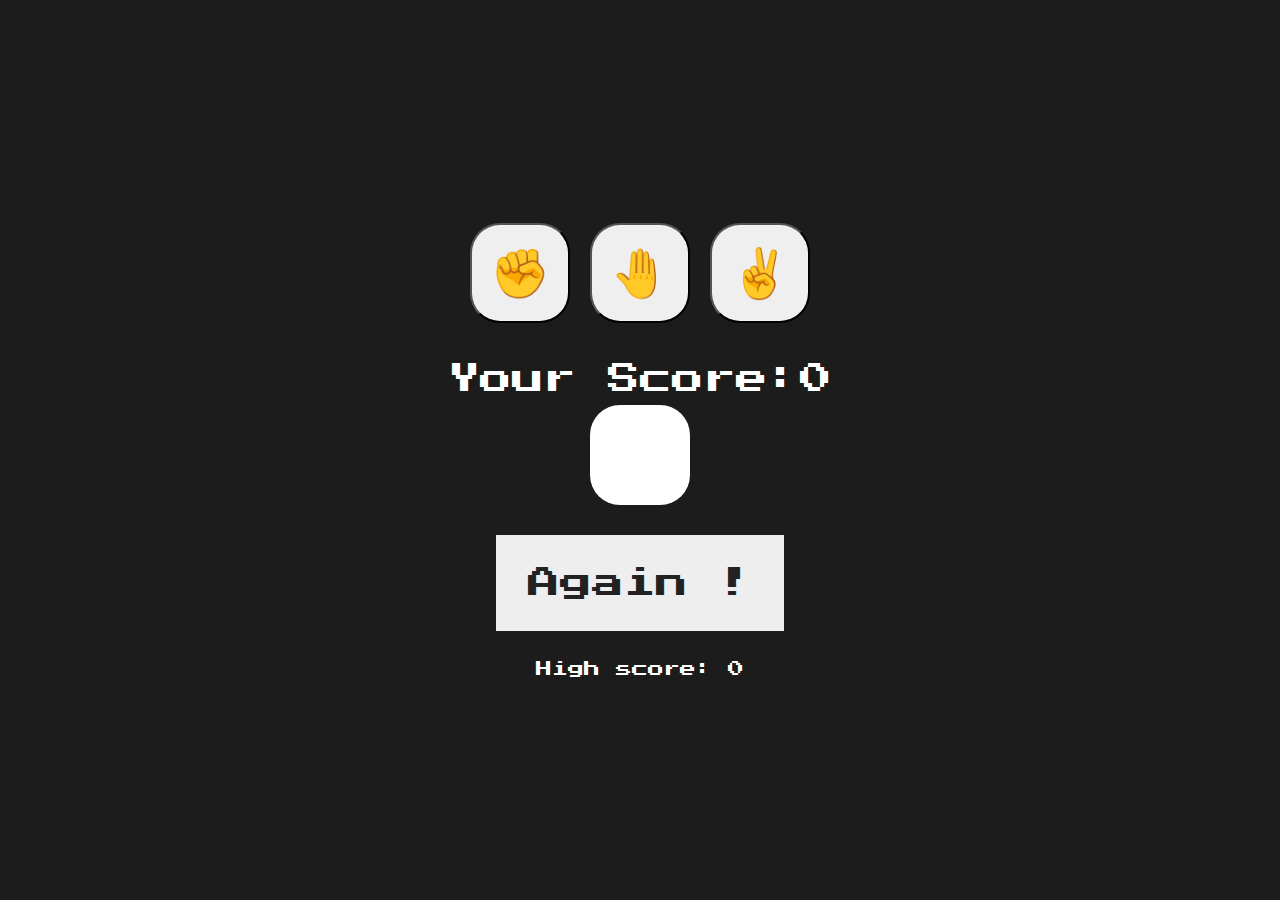
==== index.html @ a2495afa "Merge pull request #24 from Manish9823/patch-1" ====
<!DOCTYPE html>
<html lang="en">

<head>
  <meta charset="utf-8">
  <meta http-equiv="X-UA-Compatible" content="IE=edge">
  <meta name="viewport" content="width=device-width, initial-scale=1.0">
  <title>RockPaperScissors</title>
  <link rel="icon" type="image/x-icon" href="img/favicon.ico">
  <link href="style.css" rel="stylesheet" type="text/css" />
</head>

<body>
  <div class="wrapper">
    <div class="buttons">
      <button class="rpsButton" value="Rock" onclick="getResult()">✊</button>
      <button class="rpsButton" value="Paper" onclick="getResult()">🤚</button>
      <button class="rpsButton" value="Scissors" onclick="getResult()">✌</button>
    </div>

    <div class="resultContainer">
      <div id = "scoreContainer">
        <div id = "yourScore">Your Score:  </div>
        <div id="player-score">0</div>
      </div>
      <div id = "handsdiv">
        <div id="hands"></div>
      </div>
      <div id="result"></div>
      <button id='endGameButton'>Again !</button>
    </div>

    <div id="highScore">High score: 0</div>
  </div>

  <script src="script.js"></script>
</body>

</html>
---- style.css ----
@import url('https://fonts.googleapis.com/css?family=Press+Start+2P&display=swap');

html, body {
  font-family: 'Press Start 2P', sans-serif;
  height: 100%;
  width: 100%;
  padding: 0;
  margin:0;
  box-sizing: border-box;
}

.wrapper {
  background: #1c1c1c;
  color: white;
  display: flex;
  align-items: center;
  justify-content: center;
  width: 100%;
  height: 100%;
  flex-direction: column;
}

.buttons {
  display: flex;
  gap: 20px;
}

.rpsButton {
  height: 100px;
  width: 100px;
  font-size: 48px;
  border-radius: 30px;
  cursor: pointer; 
}

.rpsButton:hover{
  background-color:#a7fbd4; 
  border-width:4px;
  border-color:#f8a0e5;
}

.rpsButton:active {
  transform: translate(0px, 5px);
  -webkit-transform: translate(0px, 5px);
/*   box-shadow: 0px 1px 0px 0px; */
}    

#endGameButton{
  border: none;
  background-color: #eee;
  color: #222;
  font-size: 2rem;
  font-family: inherit;
  padding: 2rem 2rem;
  cursor: pointer; 
}

#endGameButton:hover{
    background-color:#e36666;
}

#endGameButton:active {
  transform: translate(0px, 5px);
  -webkit-transform: translate(0px, 5px);
  box-shadow: 0px 1px 0px 0px;
}    

.resultContainer {
  font-size: 2rem;
  text-align: center;
  margin: 30px auto;
}

#handsdiv{
  height: 100px;
  width: 100px;
  font-size: 48px;
  border-radius: 30px;
  background-color:white;
  padding: auto;
  margin:auto;
  color:white
}

#scoreContainer{
  display:flex;
  margin: 10px auto;
}

#result {
  margin-bottom: 30px;
}

.start-item{
   position: fixed;
   top: 70px;
   left: 90px;
}

.start-button{
    height: 40px;
    border: 2px transparent solid;
    border-radius: 25px;
    background-color: #EF8CF6;
}
.start-link{
  text-decoration: none;
  color: #080808;
}
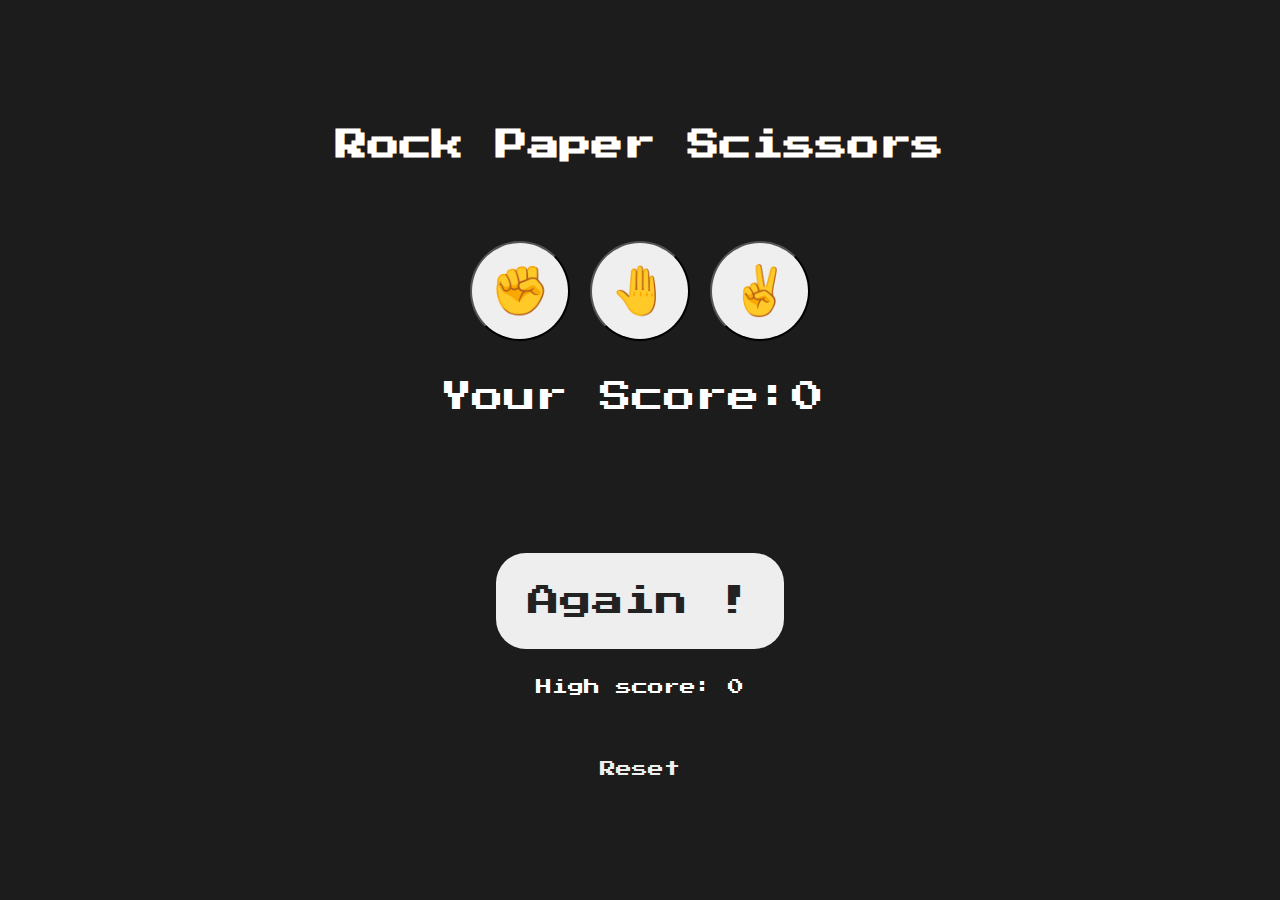
==== commit beb2bd6d: "Merge pull request #30 from NeoPrint3D/main" ====
--- a/index.html
+++ b/index.html
@@ -1,39 +1,48 @@
 <!DOCTYPE html>
 <html lang="en">
+  <head>
+    <meta charset="utf-8" />
+    <meta http-equiv="X-UA-Compatible" content="IE=edge" />
+    <meta name="viewport" content="width=device-width, initial-scale=1.0" />
+    <title>RockPaperScissors</title>
+    <link rel="icon" type="image/x-icon" href="img/favicon.ico" />
+    <link href="style.css" rel="stylesheet" type="text/css" />
+  </head>
 
-<head>
-  <meta charset="utf-8">
-  <meta http-equiv="X-UA-Compatible" content="IE=edge">
-  <meta name="viewport" content="width=device-width, initial-scale=1.0">
-  <title>RockPaperScissors</title>
-  <link rel="icon" type="image/x-icon" href="img/favicon.ico">
-  <link href="style.css" rel="stylesheet" type="text/css" />
-</head>
+  <body>
+    <div class="wrapper">
+      <div class="wrapper-child">
+        <h1 style="margin-bottom: 5rem">Rock Paper Scissors</h1>
+        <div class="buttons">
+          <button class="rpsButton" value="Rock" onclick="getResult()">
+            ✊
+          </button>
+          <button class="rpsButton" value="Paper" onclick="getResult()">
+            🤚
+          </button>
+          <button class="rpsButton" value="Scissors" onclick="getResult()">
+            ✌
+          </button>
+        </div>
 
-<body>
-  <div class="wrapper">
-    <div class="buttons">
-      <button class="rpsButton" value="Rock" onclick="getResult()">✊</button>
-      <button class="rpsButton" value="Paper" onclick="getResult()">🤚</button>
-      <button class="rpsButton" value="Scissors" onclick="getResult()">✌</button>
+        <div class="resultContainer">
+          <div id="scoreContainer">
+            <div id="yourScore">Your Score:</div>
+            <div id="player-score">0</div>
+          </div>
+          <div id="handsdiv">
+            <div id="hands"></div>
+          </div>
+          <div id="result"></div>
+          <button id="endGameButton">Again !</button>
+        </div>
+
+        <div id="highScore" style="margin-bottom: 50px">High score: 0</div>
+
+        <button id="resetButton">Reset</button>
+      </div>
     </div>
 
-    <div class="resultContainer">
-      <div id = "scoreContainer">
-        <div id = "yourScore">Your Score:  </div>
-        <div id="player-score">0</div>
-      </div>
-      <div id = "handsdiv">
-        <div id="hands"></div>
-      </div>
-      <div id="result"></div>
-      <button id='endGameButton'>Again !</button>
-    </div>
-
-    <div id="highScore">High score: 0</div>
-  </div>
-
-  <script src="script.js"></script>
-</body>
-
+    <script src="script.js"></script>
+  </body>
 </html>
--- a/style.css
+++ b/style.css
@@ -1,11 +1,12 @@
-@import url('https://fonts.googleapis.com/css?family=Press+Start+2P&display=swap');
+@import url("https://fonts.googleapis.com/css?family=Press+Start+2P&display=swap");
 
-html, body {
-  font-family: 'Press Start 2P', sans-serif;
+html,
+body {
+  font-family: "Press Start 2P", sans-serif;
   height: 100%;
   width: 100%;
   padding: 0;
-  margin:0;
+  margin: 0;
   box-sizing: border-box;
 }
 
@@ -20,6 +21,16 @@
   flex-direction: column;
 }
 
+.wrapper-child {
+  display: flex;
+  align-items: center;
+  justify-content: center;
+  width: 100%;
+  height: 100%;
+  flex-direction: column;
+  animation: fadeIn 3s ease-in 1s;
+}
+
 .buttons {
   display: flex;
   gap: 20px;
@@ -29,41 +40,68 @@
   height: 100px;
   width: 100px;
   font-size: 48px;
-  border-radius: 30px;
-  cursor: pointer; 
+  border-radius: 100px;
+  cursor: pointer;
 }
 
-.rpsButton:hover{
-  background-color:#a7fbd4; 
-  border-width:4px;
-  border-color:#f8a0e5;
+.rpsButton:hover {
+  background-color: #a7fbd4;
+  border-width: 4px;
+  border-color: #f8a0e5;
 }
 
 .rpsButton:active {
   transform: translate(0px, 5px);
   -webkit-transform: translate(0px, 5px);
-/*   box-shadow: 0px 1px 0px 0px; */
-}    
+  transition: all 0.3s ease;
+  /*   box-shadow: 0px 1px 0px 0px; */
+}
 
-#endGameButton{
+#endGameButton {
   border: none;
   background-color: #eee;
   color: #222;
   font-size: 2rem;
-  font-family: inherit;
+  font-family: "Press Start 2P", sans-serif;
   padding: 2rem 2rem;
-  cursor: pointer; 
+  cursor: pointer;
+  border-radius: 30px;
 }
 
-#endGameButton:hover{
-    background-color:#e36666;
+#endGameButton:hover {
+  background-color: #e36666;
+  border-width: 4px;
+  border-color: #f8a0e5;
+  transition: all 0.3s ease;
 }
 
 #endGameButton:active {
-  transform: translate(0px, 5px);
-  -webkit-transform: translate(0px, 5px);
-  box-shadow: 0px 1px 0px 0px;
-}    
+  background-color: #b35050;
+  border-width: 4px;
+  border-color: #f8a0e5;
+}
+#endGameButton:focus {
+  box-shadow: #d6d6e7 0 0 0 1.5px inset, rgba(45, 35, 66, 0.4) 0 2px 4px,
+    rgba(45, 35, 66, 0.3) 0 7px 13px -3px, #d6d6e7 0 -3px 0 inset;
+}
+
+#resetButton {
+  border: none;
+  background-color: #1c1c1c;
+  color: #eee;
+  font-size: 1rem;
+  font-family: "Press Start 2P", sans-serif;
+  padding: 1rem 1rem;
+  cursor: pointer;
+  border-radius: 30px;
+}
+
+#resetButton:hover {
+  color: grey;
+  border-width: 4px;
+  border-color: #f8a0e5;
+  transition: all 0.3s ease;
+}
 
 .resultContainer {
   font-size: 2rem;
@@ -71,19 +109,18 @@
   margin: 30px auto;
 }
 
-#handsdiv{
+#handsdiv {
   height: 100px;
-  width: 100px;
+  width: 400px;
   font-size: 48px;
   border-radius: 30px;
-  background-color:white;
   padding: auto;
-  margin:auto;
-  color:white
+  margin: auto;
+  color: white;
 }
 
-#scoreContainer{
-  display:flex;
+#scoreContainer {
+  display: flex;
   margin: 10px auto;
 }
 
@@ -91,19 +128,11 @@
   margin-bottom: 30px;
 }
 
-.start-item{
-   position: fixed;
-   top: 70px;
-   left: 90px;
+@keyframes fadeIn {
+  0% {
+    opacity: 0;
+  }
+  100% {
+    opacity: 1;
+  }
 }
-
-.start-button{
-    height: 40px;
-    border: 2px transparent solid;
-    border-radius: 25px;
-    background-color: #EF8CF6;
-}
-.start-link{
-  text-decoration: none;
-  color: #080808;
-}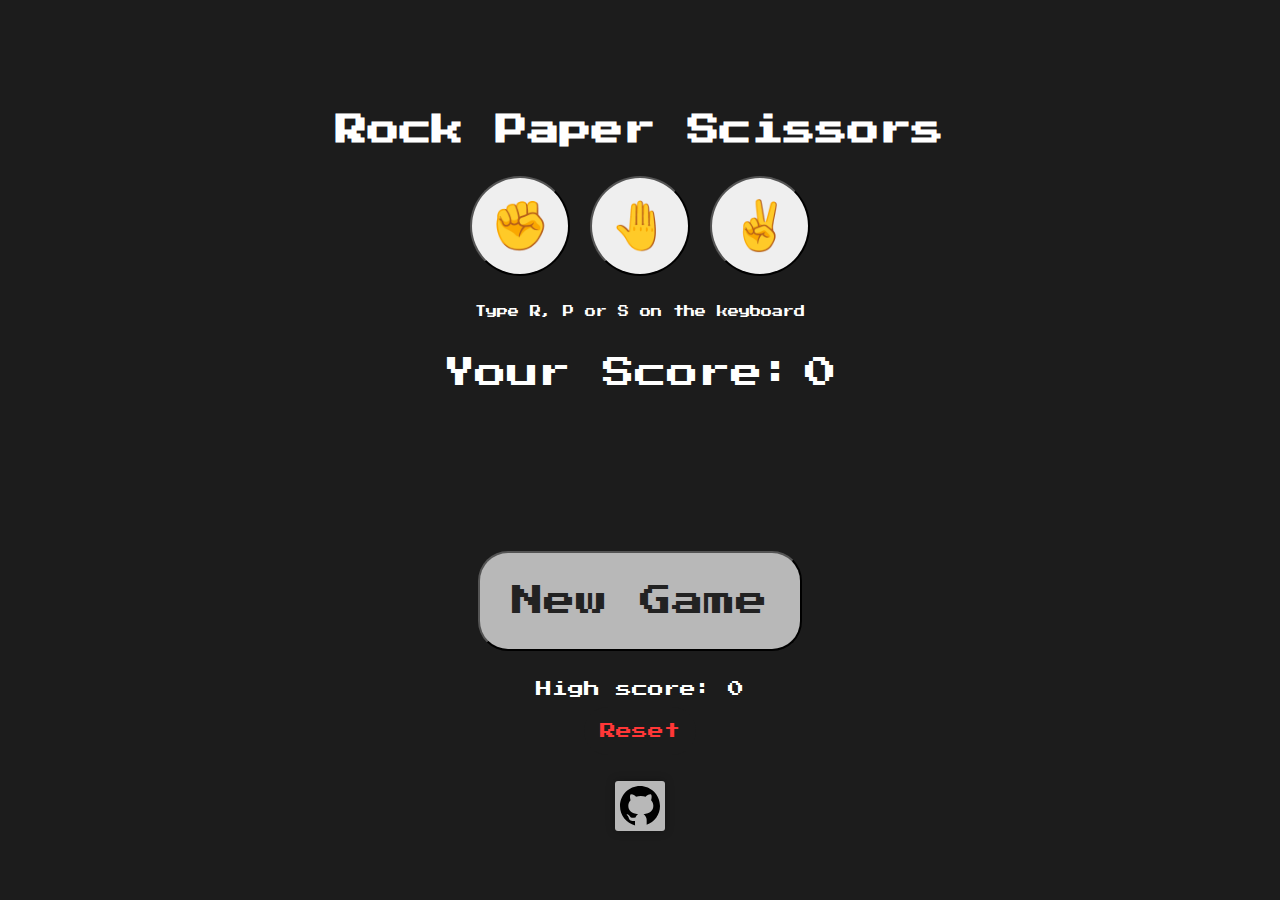
==== commit 3f3bc093: "update github icon in fotter" ====
--- a/index.html
+++ b/index.html
@@ -1,48 +1,66 @@
 <!DOCTYPE html>
 <html lang="en">
-  <head>
-    <meta charset="utf-8" />
-    <meta http-equiv="X-UA-Compatible" content="IE=edge" />
-    <meta name="viewport" content="width=device-width, initial-scale=1.0" />
-    <title>RockPaperScissors</title>
-    <link rel="icon" type="image/x-icon" href="img/favicon.ico" />
-    <link href="style.css" rel="stylesheet" type="text/css" />
-  </head>
 
-  <body>
-    <div class="wrapper">
-      <div class="wrapper-child">
-        <h1 style="margin-bottom: 5rem">Rock Paper Scissors</h1>
-        <div class="buttons">
-          <button class="rpsButton" value="Rock" onclick="getResult()">
-            ✊
-          </button>
-          <button class="rpsButton" value="Paper" onclick="getResult()">
-            🤚
-          </button>
-          <button class="rpsButton" value="Scissors" onclick="getResult()">
-            ✌
-          </button>
+<head>
+  <meta charset="utf-8">
+  <meta http-equiv="X-UA-Compatible" content="IE=edge">
+  <meta name="viewport" content="width=device-width, initial-scale=1.0">
+  <title>RockPaperScissors</title>
+  <link rel="icon" type="image/x-icon" href="img/favicon.ico">
+  <link href="style.css" rel="stylesheet" type="text/css" />
+</head>
+
+<body onload="setZero()">
+  <div class="wrapper">
+    <div class="wrapper-child">
+      <h1 id="heading">Rock Paper Scissors</h1>
+      <div class="buttons">
+        <button class="rpsButton" value="Rock" onclick="getResult()">
+          ✊
+        </button>
+        <button class="rpsButton" value="Paper" onclick="getResult()">
+          🤚
+        </button>
+        <button class="rpsButton" value="Scissors" onclick="getResult()">
+          ✌
+        </button>
+      </div>
+
+      <div id="keyboard-tip">Type R, P or S on the keyboard</div>
+
+      <div class="resultContainer">
+        <div id="scoreContainer">
+          <div id="yourScore">Your Score: </div>
+          <div id="player-score">0</div>
         </div>
+        <div id="handsdiv">
+          <div id="hands"></div>
+        </div>
+        <div id="result"></div>
+        <div id="end-game-button-div">
+          <button id='endGameButton'>New Game</button>
+        </div>
+      </div>
 
-        <div class="resultContainer">
-          <div id="scoreContainer">
-            <div id="yourScore">Your Score:</div>
-            <div id="player-score">0</div>
+      <div id="highScore" style="margin-bottom: 10px;">High score: 0</div>
+
+      <button id='resetButton'>Reset</button>
+      <ul class="github-icon-container">
+        <li class="github">
+          <svg xmlns="http://www.w3.org/2000/svg" viewBox="0 0 30 30" width={24} height={24}>
+            <path
+              d="M15 3C8.373 3 3 8.373 3 15c0 5.623 3.872 10.328 9.092 11.63a1.751 1.751 0 0 1-.092-.583v-2.051h-1.508c-.821 0-1.551-.353-1.905-1.009-.393-.729-.461-1.844-1.435-2.526-.289-.227-.069-.486.264-.451.615.174 1.125.596 1.605 1.222.478.627.703.769 1.596.769.433 0 1.081-.025 1.691-.121.328-.833.895-1.6 1.588-1.962-3.996-.411-5.903-2.399-5.903-5.098 0-1.162.495-2.286 1.336-3.233-.276-.94-.623-2.857.106-3.587 1.798 0 2.885 1.166 3.146 1.481A8.993 8.993 0 0 1 15.495 9c1.036 0 2.024.174 2.922.483C18.675 9.17 19.763 8 21.565 8c.732.731.381 2.656.102 3.594.836.945 1.328 2.066 1.328 3.226 0 2.697-1.904 4.684-5.894 5.097C18.199 20.49 19 22.1 19 23.313v2.734c0 .104-.023.179-.035.268C23.641 24.676 27 20.236 27 15c0-6.627-5.373-12-12-12z" />
+          </svg>
+          <div class="slider">
+            <p>View on GitHub</p>
           </div>
-          <div id="handsdiv">
-            <div id="hands"></div>
-          </div>
-          <div id="result"></div>
-          <button id="endGameButton">Again !</button>
-        </div>
+        </li>
+      </ul>
+    </div>
+  </div>
 
-        <div id="highScore" style="margin-bottom: 50px">High score: 0</div>
 
-        <button id="resetButton">Reset</button>
-      </div>
-    </div>
+  <script src="script.js"></script>
+</body>
 
-    <script src="script.js"></script>
-  </body>
-</html>
+</html>--- a/style.css
+++ b/style.css
@@ -7,33 +7,44 @@
   width: 100%;
   padding: 0;
   margin: 0;
+  background: #1c1c1c;
+  text-align: center;
   box-sizing: border-box;
+}
+
+#heading {
+  /* border: 2px solid yellow; */
+  padding-top: 40px;
+  margin-top: 30px;
+  margin-bottom: 30px;
 }
 
 .wrapper {
   background: #1c1c1c;
   color: white;
+  display: flex;
+  align-items: center;
+  justify-content: center;
+  width: 80%;
+  margin: auto;
+  height: 100%;
+  flex-direction: column;
+}
+
+.wrapper-child {
   display: flex;
   align-items: center;
   justify-content: center;
   width: 100%;
   height: 100%;
   flex-direction: column;
-}
-
-.wrapper-child {
-  display: flex;
-  align-items: center;
-  justify-content: center;
-  width: 100%;
-  height: 100%;
-  flex-direction: column;
-  animation: fadeIn 3s ease-in 1s;
+  /* animation: fadeIn 3s ease-in 1s; */
 }
 
 .buttons {
   display: flex;
   gap: 20px;
+  /* border: 2px solid green; */
 }
 
 .rpsButton {
@@ -51,44 +62,135 @@
 }
 
 .rpsButton:active {
+  background-color: #6ca389;
   transform: translate(0px, 5px);
   -webkit-transform: translate(0px, 5px);
   transition: all 0.3s ease;
   /*   box-shadow: 0px 1px 0px 0px; */
 }
+/*  */
+ul {
+  list-style: none;
+  padding: 0px;
+  transition: all 0.5s 0.3s ease;
+}
+
+ul li {
+  width: 50px;
+  height: 50px;
+  position: relative;
+  background-color: rgb(184, 184, 184);
+  margin: 10px 0;
+  cursor: pointer;
+  border-radius: 3px;
+  box-shadow: 0 0 10px rgba(0, 0, 0, 0.3);
+}
+
+ul li .fa {
+  position: absolute;
+  top: 50%;
+  left: 50%;
+  transform: translate(-50%, -50%);
+  font-size: 20px;
+  color: #fff;
+}
+
+ul li.github {
+  background-color: rgb(184, 184, 184);
+}
+
+.slider {
+  content: "";
+  position: absolute;
+  top: 0;
+  left: 51px;
+  width: 0px;
+  height: 50px;
+  background-color: rgb(184, 184, 184);
+  border-radius: 3px;
+  transition: all 0.5s 0.3s ease;
+}
+
+.slider p {
+  text-transform: uppercase;
+  font-size: 0.7rem;
+  font-weight: 900;
+  color: black;
+  text-align: center;
+  line-height: 50px;
+  opacity: 0;
+  margin: 0px;
+  display: none;
+  transition: all 2s ease;
+}
+
+ul li:hover .slider {
+  width: 180px;
+  transition: all 0.5s ease;
+}
+
+ul li:hover .slider p {
+  opacity: 1;
+  transition: all 3s ease;
+  display: block;
+}
+
+ul li:hover .github-icon-container {
+  margin: 0px 0px 0px -181px;
+  transition: all 3s ease;
+}
+
+/*  */
+
+#githubButton {
+  background-color: rgb(184, 184, 184);
+  color: #222;
+  font-size: 1rem;
+  margin: auto;
+  font-family: "Press Start 2P", sans-serif;
+  padding: 18rem 1rem;
+  cursor: pointer;
+  border-radius: 30px;
+  height: 100px;
+}
+
+#end-game-button-div {
+  margin: 20px auto 0px;
+  /* border: 2px solid yellow; */
+}
 
 #endGameButton {
-  border: none;
-  background-color: #eee;
+  background-color: rgb(184, 184, 184);
   color: #222;
   font-size: 2rem;
+  margin: auto;
   font-family: "Press Start 2P", sans-serif;
   padding: 2rem 2rem;
   cursor: pointer;
   border-radius: 30px;
+  height: 100px;
 }
 
 #endGameButton:hover {
-  background-color: #e36666;
-  border-width: 4px;
-  border-color: #f8a0e5;
+  background-color: #ff5d5d;
+  border-width: 4px;
+  border-color: #d16fbb;
   transition: all 0.3s ease;
 }
 
 #endGameButton:active {
-  background-color: #b35050;
-  border-width: 4px;
-  border-color: #f8a0e5;
-}
-#endGameButton:focus {
-  box-shadow: #d6d6e7 0 0 0 1.5px inset, rgba(45, 35, 66, 0.4) 0 2px 4px,
-    rgba(45, 35, 66, 0.3) 0 7px 13px -3px, #d6d6e7 0 -3px 0 inset;
+  background-color: #ba4646;
+  border-width: 4px;
+  border-color: #f2a1e0;
+  transform: translate(0px, 5px);
+  -webkit-transform: translate(0px, 5px);
+  transition: all 0.3s ease;
 }
 
 #resetButton {
   border: none;
   background-color: #1c1c1c;
-  color: #eee;
+  color: #ff3737;
   font-size: 1rem;
   font-family: "Press Start 2P", sans-serif;
   padding: 1rem 1rem;
@@ -97,42 +199,47 @@
 }
 
 #resetButton:hover {
-  color: grey;
+  color: #cd0d0d;
   border-width: 4px;
   border-color: #f8a0e5;
   transition: all 0.3s ease;
+}
+
+#keyboard-tip {
+  margin: 30px auto 0px;
+  font-size: 0.7rem;
+  /* border: 2px solid red; */
 }
 
 .resultContainer {
   font-size: 2rem;
   text-align: center;
-  margin: 30px auto;
+  margin: 40px auto 30px;
+  /* border: 2px solid red; */
 }
 
 #handsdiv {
-  height: 100px;
-  width: 400px;
+  height: 70px;
+  width: 243px;
   font-size: 48px;
   border-radius: 30px;
-  padding: auto;
-  margin: auto;
+  padding: 0px;
+  margin: 20px auto;
   color: white;
+  /* border: 2px solid brown; */
 }
 
 #scoreContainer {
   display: flex;
-  margin: 10px auto;
+  margin: auto;
+  /* border: 2px solid blue; */
+}
+
+#yourScore {
+  margin-right: 10px;
 }
 
 #result {
-  margin-bottom: 30px;
-}
-
-@keyframes fadeIn {
-  0% {
-    opacity: 0;
-  }
-  100% {
-    opacity: 1;
-  }
-}
+  /* border: 2px solid green; */
+  height: 32px;
+}
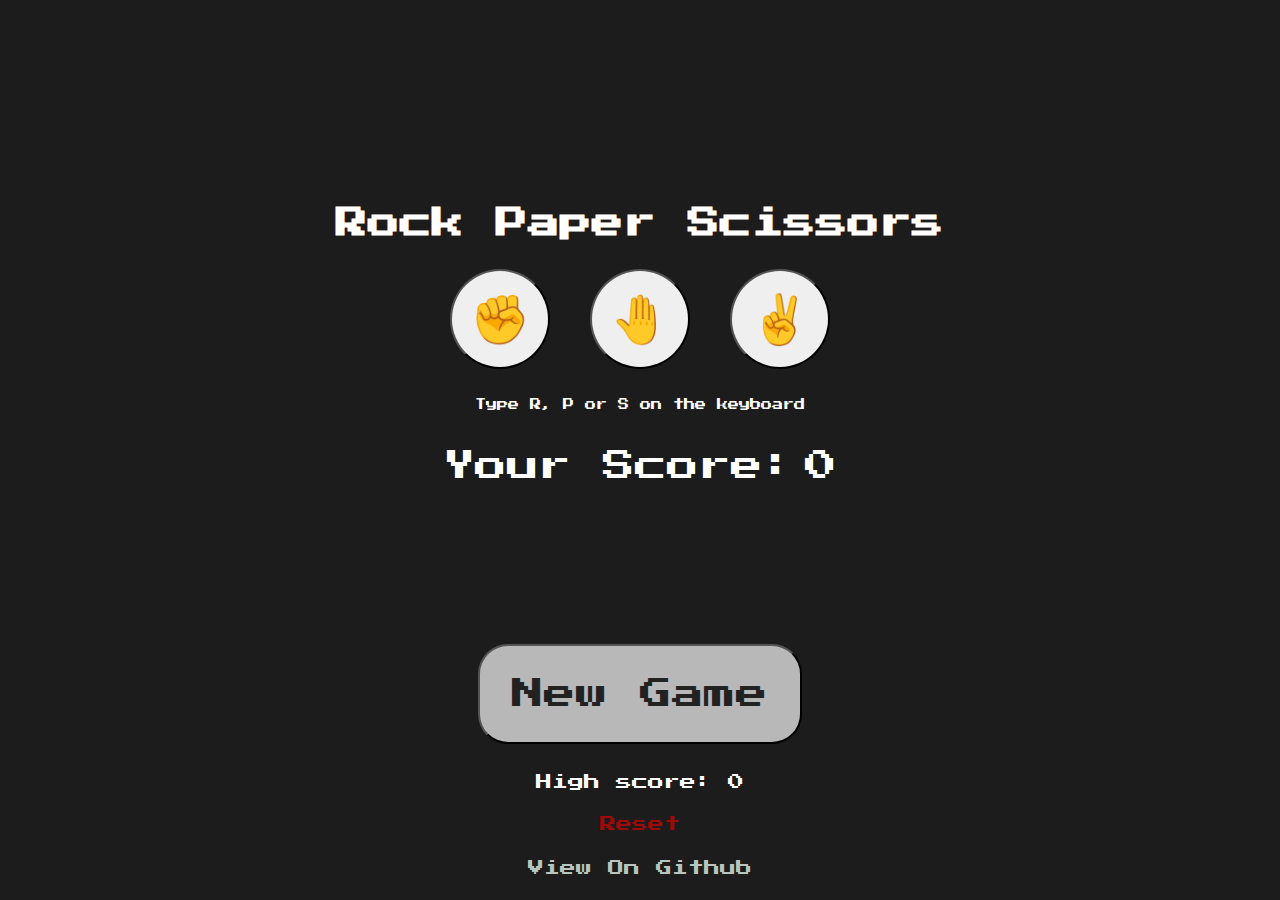
==== commit 5f07eff1: "Fixed Consistency in Desktop Mode" ====
--- a/index.html
+++ b/index.html
@@ -2,65 +2,58 @@
 <html lang="en">
 
 <head>
-  <meta charset="utf-8">
-  <meta http-equiv="X-UA-Compatible" content="IE=edge">
-  <meta name="viewport" content="width=device-width, initial-scale=1.0">
-  <title>RockPaperScissors</title>
-  <link rel="icon" type="image/x-icon" href="img/favicon.ico">
-  <link href="style.css" rel="stylesheet" type="text/css" />
+    <meta charset="utf-8" />
+    <meta http-equiv="X-UA-Compatible" content="IE=edge" />
+    <meta name="viewport" content="width=device-width, initial-scale=1.0" />
+    <title>RockPaperScissors</title>
+    <link rel="icon" type="image/x-icon" href="img/favicon.ico" />
+    <link href="style.css" rel="stylesheet" type="text/css" />
 </head>
 
 <body onload="setZero()">
-  <div class="wrapper">
-    <div class="wrapper-child">
-      <h1 id="heading">Rock Paper Scissors</h1>
-      <div class="buttons">
-        <button class="rpsButton" value="Rock" onclick="getResult()">
-          ✊
-        </button>
-        <button class="rpsButton" value="Paper" onclick="getResult()">
-          🤚
-        </button>
-        <button class="rpsButton" value="Scissors" onclick="getResult()">
-          ✌
-        </button>
-      </div>
+    <div class="wrapper">
+        <div class="wrapper-child">
+            <div class="wrapper-child">
+                <h1 id="heading">Rock Paper Scissors</h1>
+              </div>
+            <div class="buttons">
+                <button class="rpsButton" value="Rock" onclick="getResult()">
+            ✊
+          </button>
+                <button class="rpsButton" value="Paper" onclick="getResult()">
+            🤚
+          </button>
+                <button class="rpsButton" value="Scissors" onclick="getResult()">
+            ✌
+          </button>
+            </div>
 
-      <div id="keyboard-tip">Type R, P or S on the keyboard</div>
+            <div id="keyboard-tip">Type R, P or S on the keyboard</div>
 
-      <div class="resultContainer">
-        <div id="scoreContainer">
-          <div id="yourScore">Your Score: </div>
-          <div id="player-score">0</div>
+            <div class="resultContainer">
+                <div id="scoreContainer">
+                    <div id="yourScore">Your Score:</div>
+                    <div id="player-score">0</div>
+                </div>
+                <div id="handsdiv">
+                    <div id="hands"></div>
+                </div>
+                <div id="result"></div>
+                <div id="end-game-button-div">
+                    <button id="endGameButton">New Game</button>
+                </div>
+            </div>
+
+            <div id="highScore" style="margin-bottom: 10px">High score: 0</div>
+
+            <button id="resetButton">Reset</button>
+            <button class="newButton" target="_blank">
+                <a href='https://github.com/uday03meh/RockPaperScissors' target="_blank">View On Github</a>
+                 </button>
         </div>
-        <div id="handsdiv">
-          <div id="hands"></div>
-        </div>
-        <div id="result"></div>
-        <div id="end-game-button-div">
-          <button id='endGameButton'>New Game</button>
-        </div>
-      </div>
+    </div>
 
-      <div id="highScore" style="margin-bottom: 10px;">High score: 0</div>
-
-      <button id='resetButton'>Reset</button>
-      <ul class="github-icon-container">
-        <li class="github">
-          <svg xmlns="http://www.w3.org/2000/svg" viewBox="0 0 30 30" width={24} height={24}>
-            <path
-              d="M15 3C8.373 3 3 8.373 3 15c0 5.623 3.872 10.328 9.092 11.63a1.751 1.751 0 0 1-.092-.583v-2.051h-1.508c-.821 0-1.551-.353-1.905-1.009-.393-.729-.461-1.844-1.435-2.526-.289-.227-.069-.486.264-.451.615.174 1.125.596 1.605 1.222.478.627.703.769 1.596.769.433 0 1.081-.025 1.691-.121.328-.833.895-1.6 1.588-1.962-3.996-.411-5.903-2.399-5.903-5.098 0-1.162.495-2.286 1.336-3.233-.276-.94-.623-2.857.106-3.587 1.798 0 2.885 1.166 3.146 1.481A8.993 8.993 0 0 1 15.495 9c1.036 0 2.024.174 2.922.483C18.675 9.17 19.763 8 21.565 8c.732.731.381 2.656.102 3.594.836.945 1.328 2.066 1.328 3.226 0 2.697-1.904 4.684-5.894 5.097C18.199 20.49 19 22.1 19 23.313v2.734c0 .104-.023.179-.035.268C23.641 24.676 27 20.236 27 15c0-6.627-5.373-12-12-12z" />
-          </svg>
-          <div class="slider">
-            <p>View on GitHub</p>
-          </div>
-        </li>
-      </ul>
-    </div>
-  </div>
-
-
-  <script src="script.js"></script>
+    <script src="script.js"></script>
 </body>
 
 </html>--- a/style.css
+++ b/style.css
@@ -1,245 +1,202 @@
 @import url("https://fonts.googleapis.com/css?family=Press+Start+2P&display=swap");
-
 html,
 body {
-  font-family: "Press Start 2P", sans-serif;
-  height: 100%;
-  width: 100%;
-  padding: 0;
-  margin: 0;
-  background: #1c1c1c;
-  text-align: center;
-  box-sizing: border-box;
+    font-family: "Press Start 2P", sans-serif;
+    height: 100%;
+    width: 100%;
+    padding: 0;
+    margin: 0;
+    background: #1c1c1c;
+    text-align: center;
+    box-sizing: border-box;
 }
 
 #heading {
-  /* border: 2px solid yellow; */
-  padding-top: 40px;
-  margin-top: 30px;
-  margin-bottom: 30px;
+    /* border: 2px solid yellow; */
+    padding-top: 200px;
+    margin-top: 30px;
+    margin-bottom: 30px;
 }
 
 .wrapper {
-  background: #1c1c1c;
-  color: white;
-  display: flex;
-  align-items: center;
-  justify-content: center;
-  width: 80%;
-  margin: auto;
-  height: 100%;
-  flex-direction: column;
+    background: #1c1c1c;
+    color: white;
+    display: flex;
+    align-items: center;
+    justify-content: center;
+    width: 80%;
+    margin: auto;
+    height: 100%;
+    flex-direction: column;
 }
 
 .wrapper-child {
-  display: flex;
-  align-items: center;
-  justify-content: center;
-  width: 100%;
-  height: 100%;
-  flex-direction: column;
-  /* animation: fadeIn 3s ease-in 1s; */
+    display: flex;
+    align-items: center;
+    justify-content: center;
+    width: 100%;
+    height: 100%;
+    flex-direction: column;
+    /* animation: fadeIn 3s ease-in 1s; */
 }
 
 .buttons {
-  display: flex;
-  gap: 20px;
-  /* border: 2px solid green; */
+    display: flex;
+    gap: 40px;
+    /* border: 2px solid green; */
 }
 
 .rpsButton {
-  height: 100px;
-  width: 100px;
-  font-size: 48px;
-  border-radius: 100px;
-  cursor: pointer;
+    height: 100px;
+    width: 100px;
+    font-size: 48px;
+    border-radius: 100px;
+    cursor: pointer;
 }
 
 .rpsButton:hover {
-  background-color: #a7fbd4;
-  border-width: 4px;
-  border-color: #f8a0e5;
+    background-color: #a7fbd4;
+    border-width: 4px;
+    border-color: #f8a0e5;
 }
 
 .rpsButton:active {
-  background-color: #6ca389;
-  transform: translate(0px, 5px);
-  -webkit-transform: translate(0px, 5px);
-  transition: all 0.3s ease;
-  /*   box-shadow: 0px 1px 0px 0px; */
-}
-/*  */
-ul {
-  list-style: none;
-  padding: 0px;
-  transition: all 0.5s 0.3s ease;
-}
-
-ul li {
-  width: 50px;
-  height: 50px;
-  position: relative;
-  background-color: rgb(184, 184, 184);
-  margin: 10px 0;
-  cursor: pointer;
-  border-radius: 3px;
-  box-shadow: 0 0 10px rgba(0, 0, 0, 0.3);
-}
-
-ul li .fa {
-  position: absolute;
-  top: 50%;
-  left: 50%;
-  transform: translate(-50%, -50%);
-  font-size: 20px;
-  color: #fff;
-}
-
-ul li.github {
-  background-color: rgb(184, 184, 184);
-}
-
-.slider {
-  content: "";
-  position: absolute;
-  top: 0;
-  left: 51px;
-  width: 0px;
-  height: 50px;
-  background-color: rgb(184, 184, 184);
-  border-radius: 3px;
-  transition: all 0.5s 0.3s ease;
-}
-
-.slider p {
-  text-transform: uppercase;
-  font-size: 0.7rem;
-  font-weight: 900;
-  color: black;
-  text-align: center;
-  line-height: 50px;
-  opacity: 0;
-  margin: 0px;
-  display: none;
-  transition: all 2s ease;
-}
-
-ul li:hover .slider {
-  width: 180px;
-  transition: all 0.5s ease;
-}
-
-ul li:hover .slider p {
-  opacity: 1;
-  transition: all 3s ease;
-  display: block;
-}
-
-ul li:hover .github-icon-container {
-  margin: 0px 0px 0px -181px;
-  transition: all 3s ease;
-}
-
-/*  */
-
-#githubButton {
-  background-color: rgb(184, 184, 184);
-  color: #222;
-  font-size: 1rem;
-  margin: auto;
-  font-family: "Press Start 2P", sans-serif;
-  padding: 18rem 1rem;
-  cursor: pointer;
-  border-radius: 30px;
-  height: 100px;
+    background-color: #6ca389;
+    transform: translate(0px, 5px);
+    -webkit-transform: translate(0px, 5px);
+    transition: all 0.3s ease;
+    /*   box-shadow: 0px 1px 0px 0px; */
 }
 
 #end-game-button-div {
-  margin: 20px auto 0px;
-  /* border: 2px solid yellow; */
+    margin: 20px auto 0px;
+    /* border: 2px solid yellow; */
 }
 
 #endGameButton {
-  background-color: rgb(184, 184, 184);
-  color: #222;
-  font-size: 2rem;
-  margin: auto;
-  font-family: "Press Start 2P", sans-serif;
-  padding: 2rem 2rem;
-  cursor: pointer;
-  border-radius: 30px;
-  height: 100px;
+    background-color: rgb(184, 184, 184);
+    color: #222;
+    font-size: 2rem;
+    margin: auto;
+    font-family: "Press Start 2P", sans-serif;
+    padding: 2rem 2rem;
+    cursor: pointer;
+    border-radius: 30px;
+    height: 100px;
 }
 
 #endGameButton:hover {
-  background-color: #ff5d5d;
-  border-width: 4px;
-  border-color: #d16fbb;
-  transition: all 0.3s ease;
+    background-color: #ff5d5d;
+    border-width: 4px;
+    border-color: #d16fbb;
+    transition: all 0.3s ease;
+}
+
+#endGameButton:hover:after {
+    background-color: rgb(184, 184, 184);
+    border-radius: 30px;
+    border-radius: 30px;
+    border: 2px solid #222;
+}
+
+#endGameButton:active:after {
+    background-color: rgb(184, 184, 184);
+    border-radius: 30px;
+    border-radius: 30px;
+    border: 2px solid #222;
 }
 
 #endGameButton:active {
-  background-color: #ba4646;
-  border-width: 4px;
-  border-color: #f2a1e0;
-  transform: translate(0px, 5px);
-  -webkit-transform: translate(0px, 5px);
-  transition: all 0.3s ease;
+    background-color: #ba4646;
+    border-width: 4px;
+    border-color: #f2a1e0;
+    transform: translate(0px, 5px);
+    -webkit-transform: translate(0px, 5px);
+    transition: all 0.3s ease;
 }
 
 #resetButton {
-  border: none;
-  background-color: #1c1c1c;
-  color: #ff3737;
-  font-size: 1rem;
-  font-family: "Press Start 2P", sans-serif;
-  padding: 1rem 1rem;
-  cursor: pointer;
-  border-radius: 30px;
+    border: none;
+    background-color: #1c1c1c;
+    color: #9e0a0a;
+    font-size: 1rem;
+    font-family: "Press Start 2P", sans-serif;
+    padding: 1rem 1rem;
+    cursor: pointer;
+    border-radius: 30px;
 }
 
 #resetButton:hover {
-  color: #cd0d0d;
-  border-width: 4px;
-  border-color: #f8a0e5;
-  transition: all 0.3s ease;
+    color: #FF3737;
+    border-width: 4px;
+    border-color: #f8a0e5;
+    transition: all 0.3s ease;
+}
+
+#resetButton:active {
+    color: rgb(189, 184, 184);
 }
 
 #keyboard-tip {
-  margin: 30px auto 0px;
-  font-size: 0.7rem;
-  /* border: 2px solid red; */
+    margin: 30px auto 0px;
+    font-size: 0.7rem;
+    /* border: 2px solid red; */
 }
 
 .resultContainer {
-  font-size: 2rem;
-  text-align: center;
-  margin: 40px auto 30px;
-  /* border: 2px solid red; */
+    font-size: 2rem;
+    text-align: center;
+    margin: 40px auto 30px;
+    /* border: 2px solid red; */
 }
 
 #handsdiv {
-  height: 70px;
-  width: 243px;
-  font-size: 48px;
-  border-radius: 30px;
-  padding: 0px;
-  margin: 20px auto;
-  color: white;
-  /* border: 2px solid brown; */
+    height: 70px;
+    width: 243px;
+    font-size: 48px;
+    border-radius: 30px;
+    padding: 0px;
+    margin: 20px auto;
+    color: white;
+    /* border: 2px solid brown; */
 }
 
 #scoreContainer {
-  display: flex;
-  margin: auto;
-  /* border: 2px solid blue; */
+    display: flex;
+    margin: auto;
+    /* border: 2px solid blue; */
 }
 
 #yourScore {
-  margin-right: 10px;
+    margin-right: 10px;
 }
 
 #result {
-  /* border: 2px solid green; */
-  height: 32px;
-}
+    /* border: 2px solid green; */
+    height: 32px;
+}
+
+.newButton {
+    font-family: "Press Start 2P", sans-serif;
+    color: #b8c5bf;
+    font-size: 1rem;
+    background-color: transparent;
+    cursor: pointer;
+    border: none;
+    border-radius: 3rem;
+    padding: 12px;
+    margin: 0px 0 35px 0;
+}
+
+.newButton a {
+    text-decoration: none;
+    color: #b8c5bf;
+}
+
+.newButton a:hover {
+    color: #7b8480;
+}
+
+.newButton a:active {
+    color: #fff;
+}